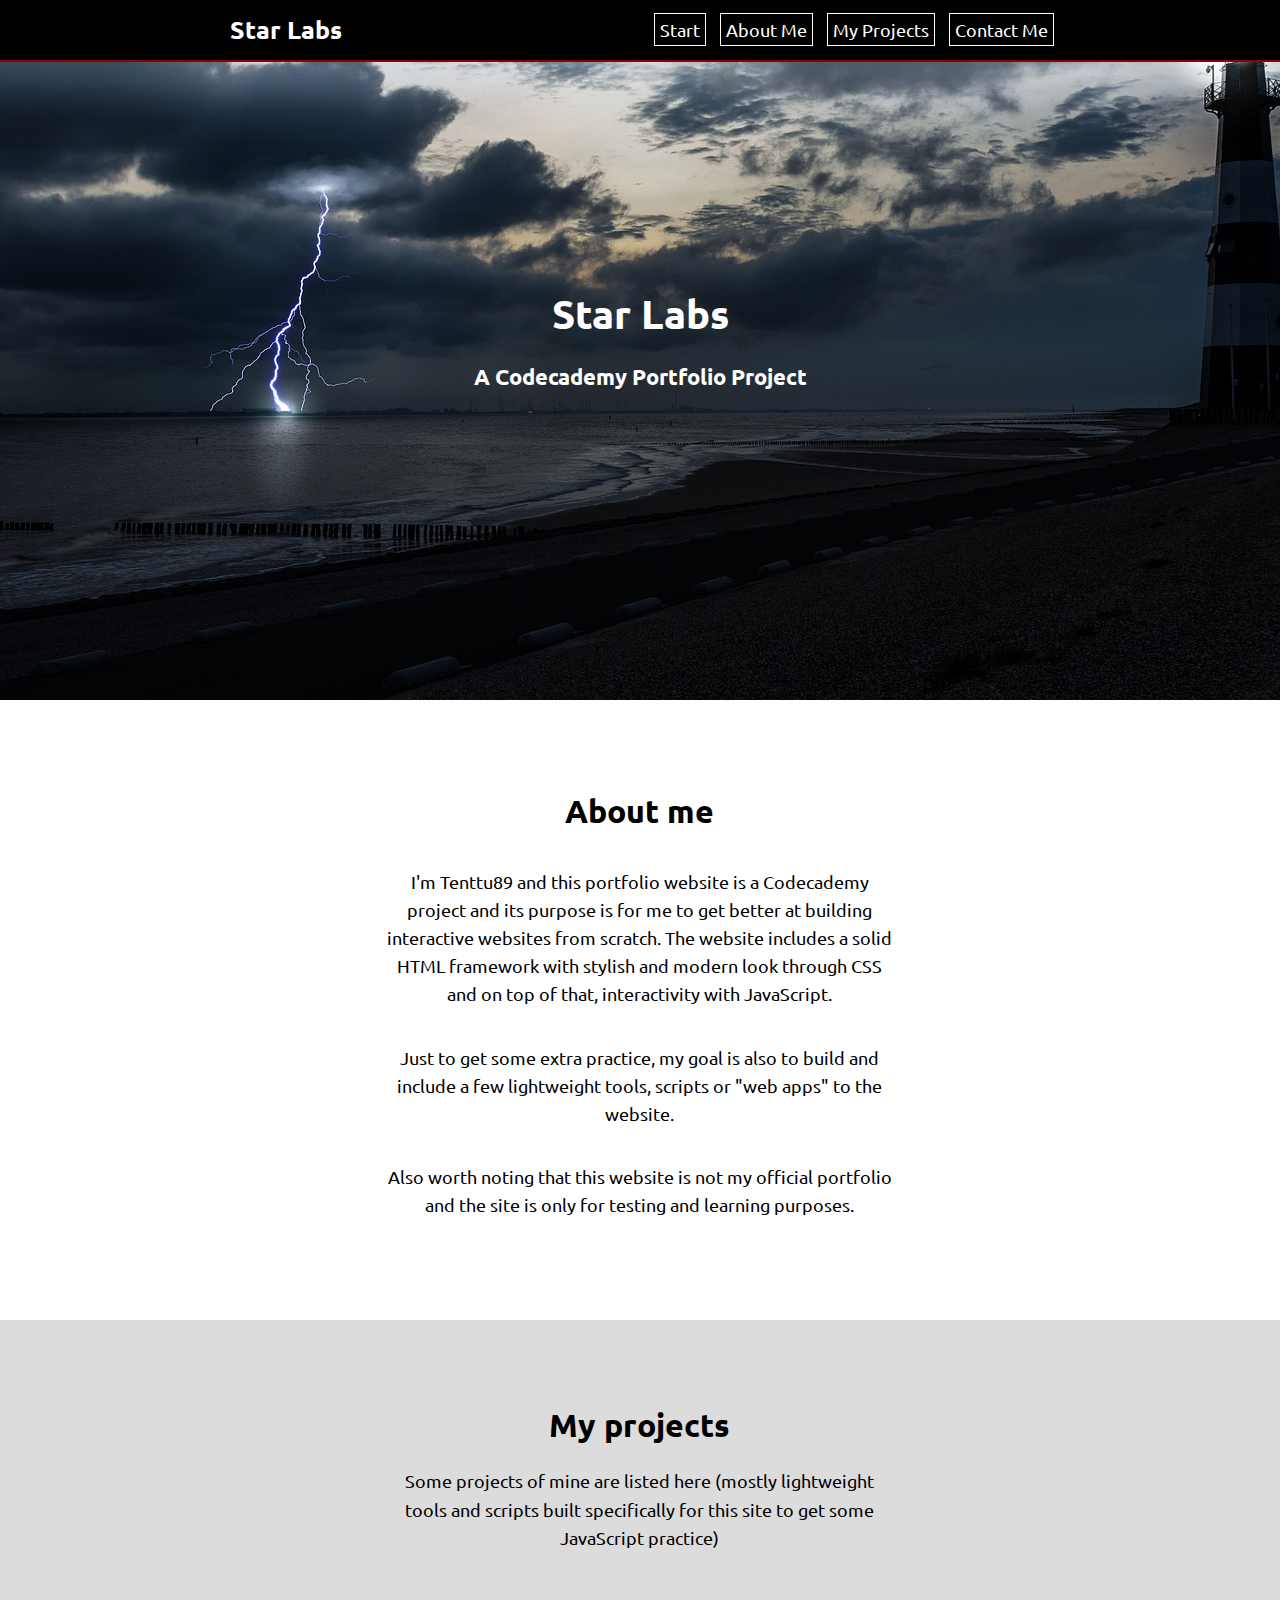
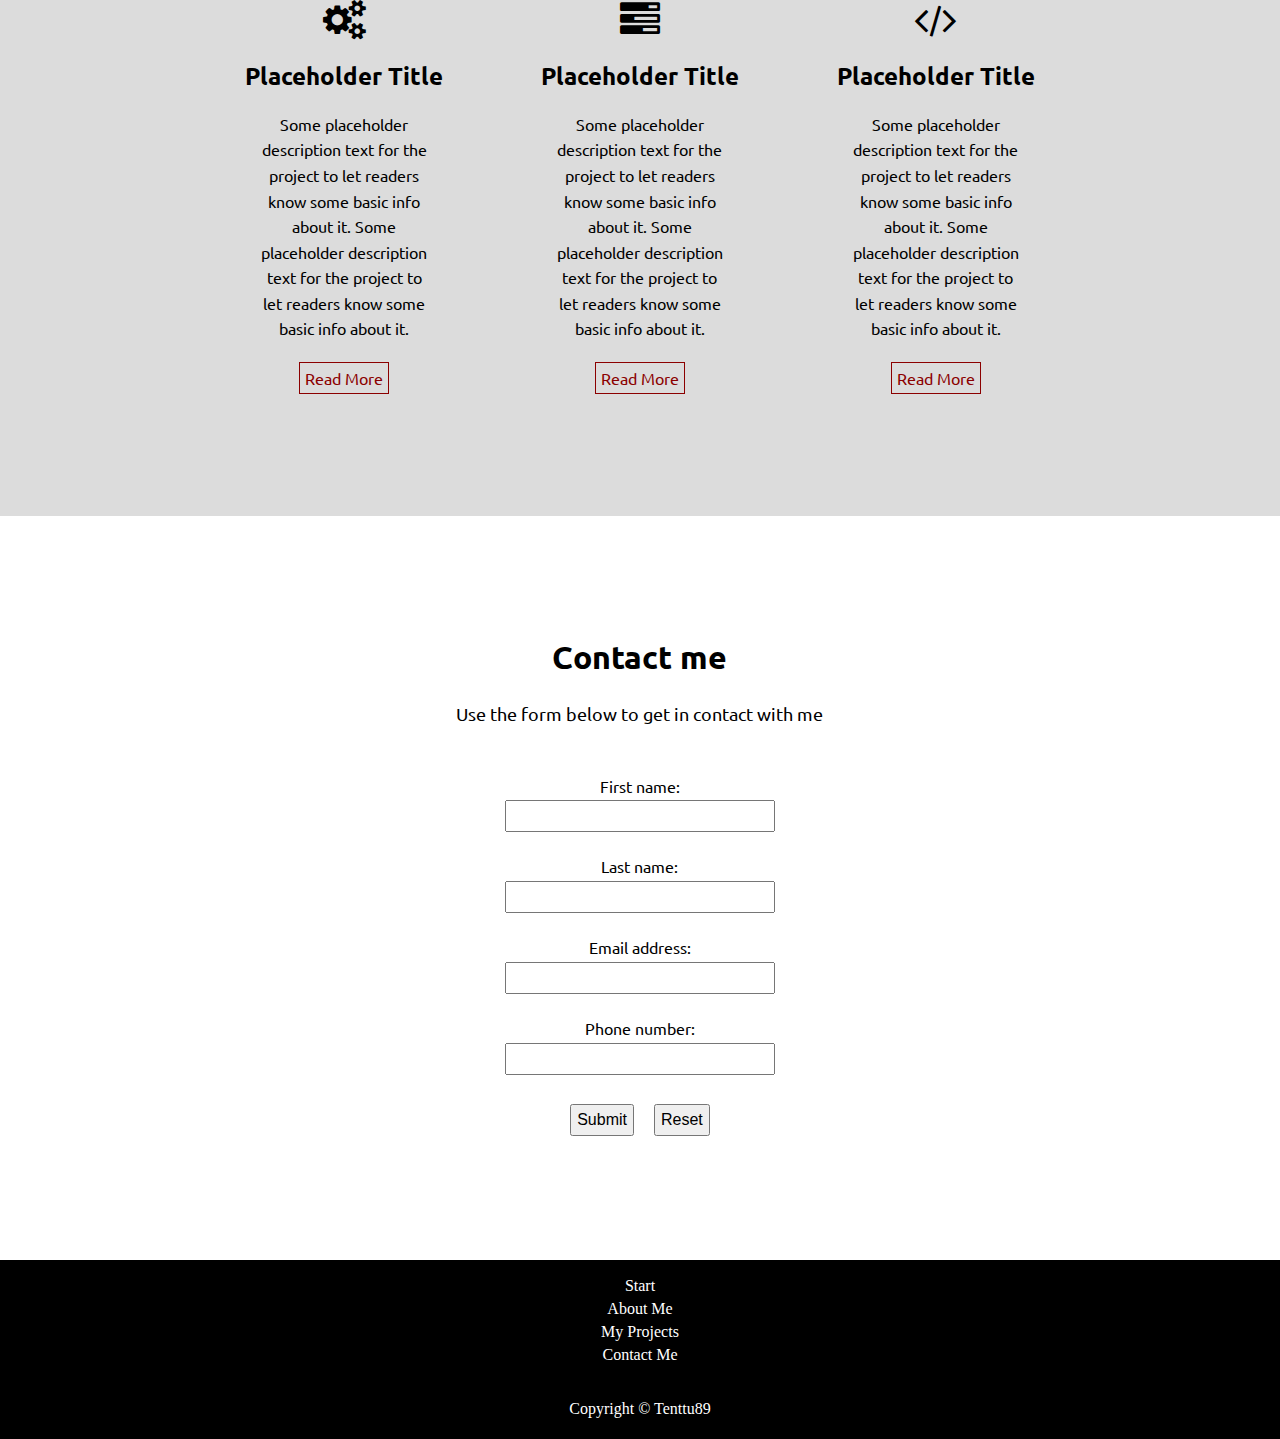
==== index.html @ 8a32fd46 "Update (scollTop testing)" ====
<!DOCTYPE html>
<html>

    <head>
        <!-- Meta starts -->
        <meta charset="UTF-8">
        <meta name="description" content="Star Labs - Codecademy Portfolio Project">
        <meta name="keywords" content="Star Labs, Portfolio, Project, Learning">
        <meta name="author" content="Tenttu89">
        <meta name="viewport" content="width=device-width, initial-scale=1.0">
        <!-- Meta ends -->

        <title>Star Labs</title>

        <!-- Linked styles, fonts and head scripts starts -->
        <link rel="stylesheet" href="./css/style.css">
        <link rel="stylesheet" href="./css/font-awesome.min.css">
        <link rel="preconnect" href="https://fonts.googleapis.com">
        <link rel="preconnect" href="https://fonts.gstatic.com" crossorigin>
        <link href="https://fonts.googleapis.com/css2?family=Ubuntu:wght@300;400;500;700&display=swap" rel="stylesheet">
        <link href="https://fonts.googleapis.com/css2?family=Roboto:wght@100;300;400;500;700;900&display=swap" rel="stylesheet">
        <!-- Linked styles, fonts and head scripts ends -->

    </head>

    <body>
        <div id="top" style="visibility: hidden;"></div>
        <div id="header">
            <div class="headerWrapper">
                <h4 class="logoText">Star Labs</h4>

                <!-- Navigation starts -->
                <div id="navOuter">
                    <ul id="navInner">
                        <li><a href="#top">Start</a></li>
                        <li><a href="#about">About Me</a></li>
                        <li><a href="#projects">My Projects</a></li>
                        <li><a href="#contact">Contact Me</a></li>
                    </ul>
                </div>
                <!-- Navigation ends -->
            </div>
        </div>

        <div id="banner">
            <h1>Star Labs</h1>
            <h3>A Codecademy Portfolio Project</h3>
        </div>

        <div id="main">
            <div class="contentWrapper">
                <!-- About me starts -->
                <div id="about" class="section">
                    <h1>About me</h1>
                    <p>I'm Tenttu89 and this portfolio website is a Codecademy project and its purpose is for me to get better at building interactive websites from scratch. The website includes a solid HTML framework with stylish and modern look through CSS and on top of that, interactivity with JavaScript.</p>
                    <p>Just to get some extra practice, my goal is also to build and include a few lightweight tools, scripts or "web apps" to the website.</p>
                    <p>Also worth noting that this website is not my official portfolio and the site is only for testing and learning purposes.</p>
                </div>
                <!-- About me ends -->

                <!-- My projects starts -->
                <div id="projectBg">
                    <div id="projects" class="section">
                        <h1>My projects</h1>
                        <p class="sectionIntro">Some projects of mine are listed here (mostly lightweight tools and scripts built specifically for this site to get some JavaScript practice)</p>
                        <div class="projectContainer">
                            <div class="projectItem first">
                                <i class="fa fa-cogs"></i>
                                <h2>Placeholder Title</h2>
                                <p>Some placeholder description text for the project to let readers know some basic info about it. Some placeholder description text for the project to let readers know some basic info about it.</p>
                                <a href="#" class="projectButton">Read More</a>
                            </div>
                            <div class="projectItem second">
                                <i class="fa fa-tasks"></i>
                                <h2>Placeholder Title</h2>
                                <p>Some placeholder description text for the project to let readers know some basic info about it. Some placeholder description text for the project to let readers know some basic info about it.</p>
                                <a href="#" class="projectButton">Read More</a>
                            </div>
                            <div class="projectItem third">
                                <i class="fa fa-code"></i>
                                <h2>Placeholder Title</h2>
                                <p>Some placeholder description text for the project to let readers know some basic info about it. Some placeholder description text for the project to let readers know some basic info about it.</p>
                                <a href="#" class="projectButton">Read More</a>
                            </div>
                        </div>
                    </div>
                </div>
                <!-- My projects ends -->

                <!-- Contact me starts -->
                <div id="contact" class="section">
                    <h1>Contact me</h1>
                    <p class="sectionIntro">Use the form below to get in contact with me</p>
                    <form id="contactForm">
                        <label for="firstName">First name:</label><br/>
                        <input type="text" id="firstName" name="firstName" required /><br/>
                        <label for="lastName">Last name:</label><br/>
                        <input type="text" id="lastName" name="lastName" required /><br/>
                        <label for="email">Email address:</label><br/>
                        <input type="email" id="email" name="email" required /><br/>
                        <label for="phone">Phone number:</label><br/>
                        <input type="number" id="phone" name="phone" required /><br/>
                        <input type="button" id="submitButton" name="submitButton" value="Submit" />
                        <input type="button" id="resetButton" name="resetButton" value="Reset" />
                    </form>
                </div>
                <!-- Contact me ends -->
            </div>
        </div>

        <div id="footer">
            <ul>
                <li><a href="#top">Start</a></li>
                <li><a href="#about">About Me</a></li>
                <li><a href="#projects">My Projects</a></li>
                <li><a href="#contact">Contact Me</a></li>
            </ul>
            <p class="copyright">Copyright &copy; Tenttu89</p>
        </div>

        <!-- Scroll to top starts -->
        <div id="scrollTop-wrapper" class="d-none d-sm-block">
            <p id="scrollTop"> <a href="#top"><span></span></a> </p>
        </div>
        <!-- Scroll to top ends --> 

        <!-- Footer scripts starts -->
        <script type="text/javascript" src="./js/main.js"></script>
        <!-- Footer scripts ends -->
    </body>

</html>
---- css/style.css ----
/* Global styles */

html {
    scroll-behavior: smooth;
}

#about, #projects, #contact {
    padding-top: 70px;
    margin-top: 0px;
}

body {
    width: 100%;
    height: 100%;
    padding: 0;
    margin: 0;
}

p {
    line-height: 1.6em;
}

/* Header styles */

.headerWrapper {
    width: 66%;
    margin: 0 auto;
}

#header {
    background-color:#000;
    height: 60px;
    color:#fff;
    position: fixed;
    width: 100%;
    border-bottom: 2px solid #8B0000;
}

#header .logoText {
    margin: 0;
    font-size: 25px;
    font-family: 'Ubuntu';
    padding-left: 0.5em;
    padding-top: 0.5em;
    width: 4.5em;
    float: left;
}

#navInner {
    list-style-type: none;
    float: right;
    padding-right: 0.5em;
    font-size: 1.1em;
    font-family: 'Ubuntu'; 
    margin-top: 1.1em;
}

#navInner li {
    display: inline;
    font-family: 'Ubuntu';
    border: 1px solid #FFF;
    padding: 5px;
    margin-left: 10px;
    transition: background-color 500ms ease-out;
}

#navInner li:hover {
    cursor: pointer;
    background:#8B0000;
}

#navInner a {
    color: #FFF;
    text-decoration: none;
}

/* Main styles */

#banner {
    height: 700px;
    background: url('../img/bannerBg.jpg') center;
    text-align: center;
    display: flex;
    flex-direction: column;
    justify-content: center;
    align-items: center;
}

#banner h1 {
    margin: 0;
    color: #FFF;
    font-size: 2.5em;
    font-family: 'Ubuntu';
}

#banner h3 {
    color: #FFF;
    font-size: 1.4em;
    font-family: 'Ubuntu';
}

#main {
    width: 100%;
    margin: 0 auto;
    text-align: center;
    font-family: 'Ubuntu';
}

.contentWrapper {
    width: 100%;
    margin: 0 auto;
}

.section {
    width: 66%;
    margin-top: 100px;
    margin-bottom: 100px;
    margin-left: auto;
    margin-right: auto;
}

.sectionIntro {
    font-size: 1.1em;
    width: 60%;
    margin: 0 auto;
}

#about p {
    width: 60%;
    margin: 2em auto;
    font-size: 1.1em;
}

#projectBg {
    background-color: #dcdcdc;
}

#projects {
    padding-top: 4em;
    padding-bottom: 8em;
}

#projects .fa {
    font-size: 2.5em;
}

.projectContainer {
    display: flex;
    flex-flow: row wrap;
    justify-content: space-between;
    margin-top: 3em;
}

@media screen and (max-width: 1000px) {
    .projectContainer { 
      flex-direction: column;
    }
    .second {
      order: 2;
    }
    .third {
      order: 3;
    }
    .projectItem {
        width: 100% !important;
    }
    .projectItem:not(:last-child) {
        margin-bottom: 4em;
    }
}

.projectItem {
    width: 30%;
}

.projectItem p {
    margin: 0 auto !important;
    width: 66% !important;
    padding-bottom: 1.6em;
}

.projectButton {
    text-decoration: none;
    color: #8B0000;
    border: 1px solid #8B0000;
    padding: 5px;
    transition: background-color 500ms ease-out, color 400ms ease-out;
}

.projectButton:hover {
    cursor: pointer;
    background: #8B0000;
    color: #FFF;
}

#contact {
    margin-top: -70px;
}

#contactForm {
    margin-top: 3em;
}

#contactForm input {
    margin-bottom: 1.5em;
    margin-top: 0.3em;
    padding: 5px;
    font-size: 16px;
}

#firstName, #lastName, #phone, #email {
    width: 16em;
    text-align: center;
}

input#submitButton {
    margin-right: 1em;
}

/* Footer styles */

#footer {
    background-color:#000;
    color:#fff;
    padding-top: 0.1em;
    padding-bottom: 0.1em;
    position: relative;
    bottom: 0;
}

#footer ul {
    list-style-type: none;
    text-align: center;
    padding-left: 0;
}

#footer li {
    margin-bottom: 5px;
}

#footer a {
    color: #FFF;
    text-decoration: none;
}

#scrollTopWrapper {
    position: fixed;
    right: 25px;
    bottom: 25px;
    z-index: 50;
    overflow: hidden;
}

#scrollTop {
    display: none;
}

#scrollTop a {
    border: 2px solid #8B0000;
    display: block;
    background-color: transparent;
    text-align: center;
    text-decoration: none;
    transition: all 1s ease 0s;
    width: 45px;
    margin: 0 auto;
}

#scrollTop span {
    display: block;
    transition: all 1s ease 0s;
    z-index: 1;
    margin-bottom: 0;
    width: 41px;
    height: 41px;
    background: none;
    position: relative;
    overflow: hidden;
}

#scrollTop span:before {
    top: 0;
}

#scrollTop span:before, #scrollTop span:after {
    content: "\f062";
    font-size: 19px;
    font-family: FontAwesome;
    line-height: 41px;
    position: absolute;
    left: 0;
    width: 41px;
    text-align: center;
    transition: all 0.5s ease 0s;
}

#scrollTop span:after {
    top: 50px;
    color: #FFF;
}

.copyright {
    text-align: center;
    margin-top: 2em;
}
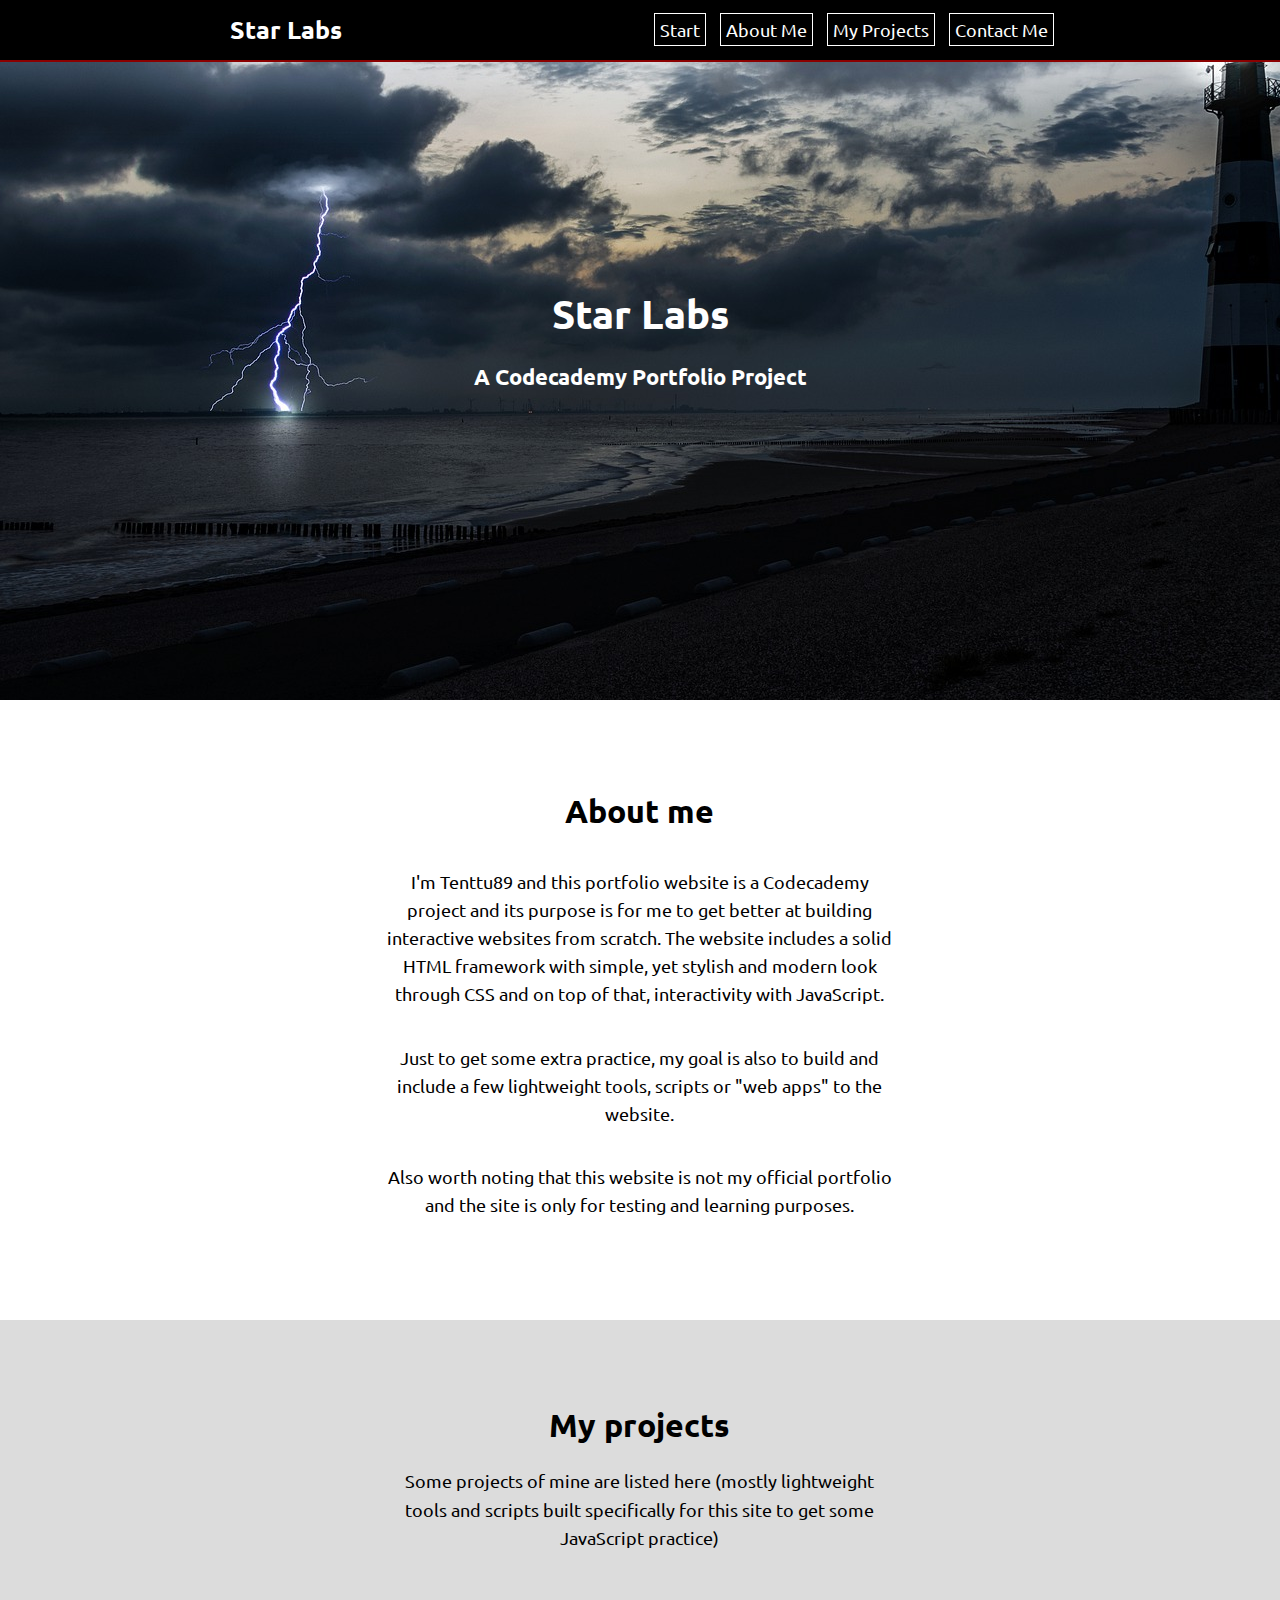
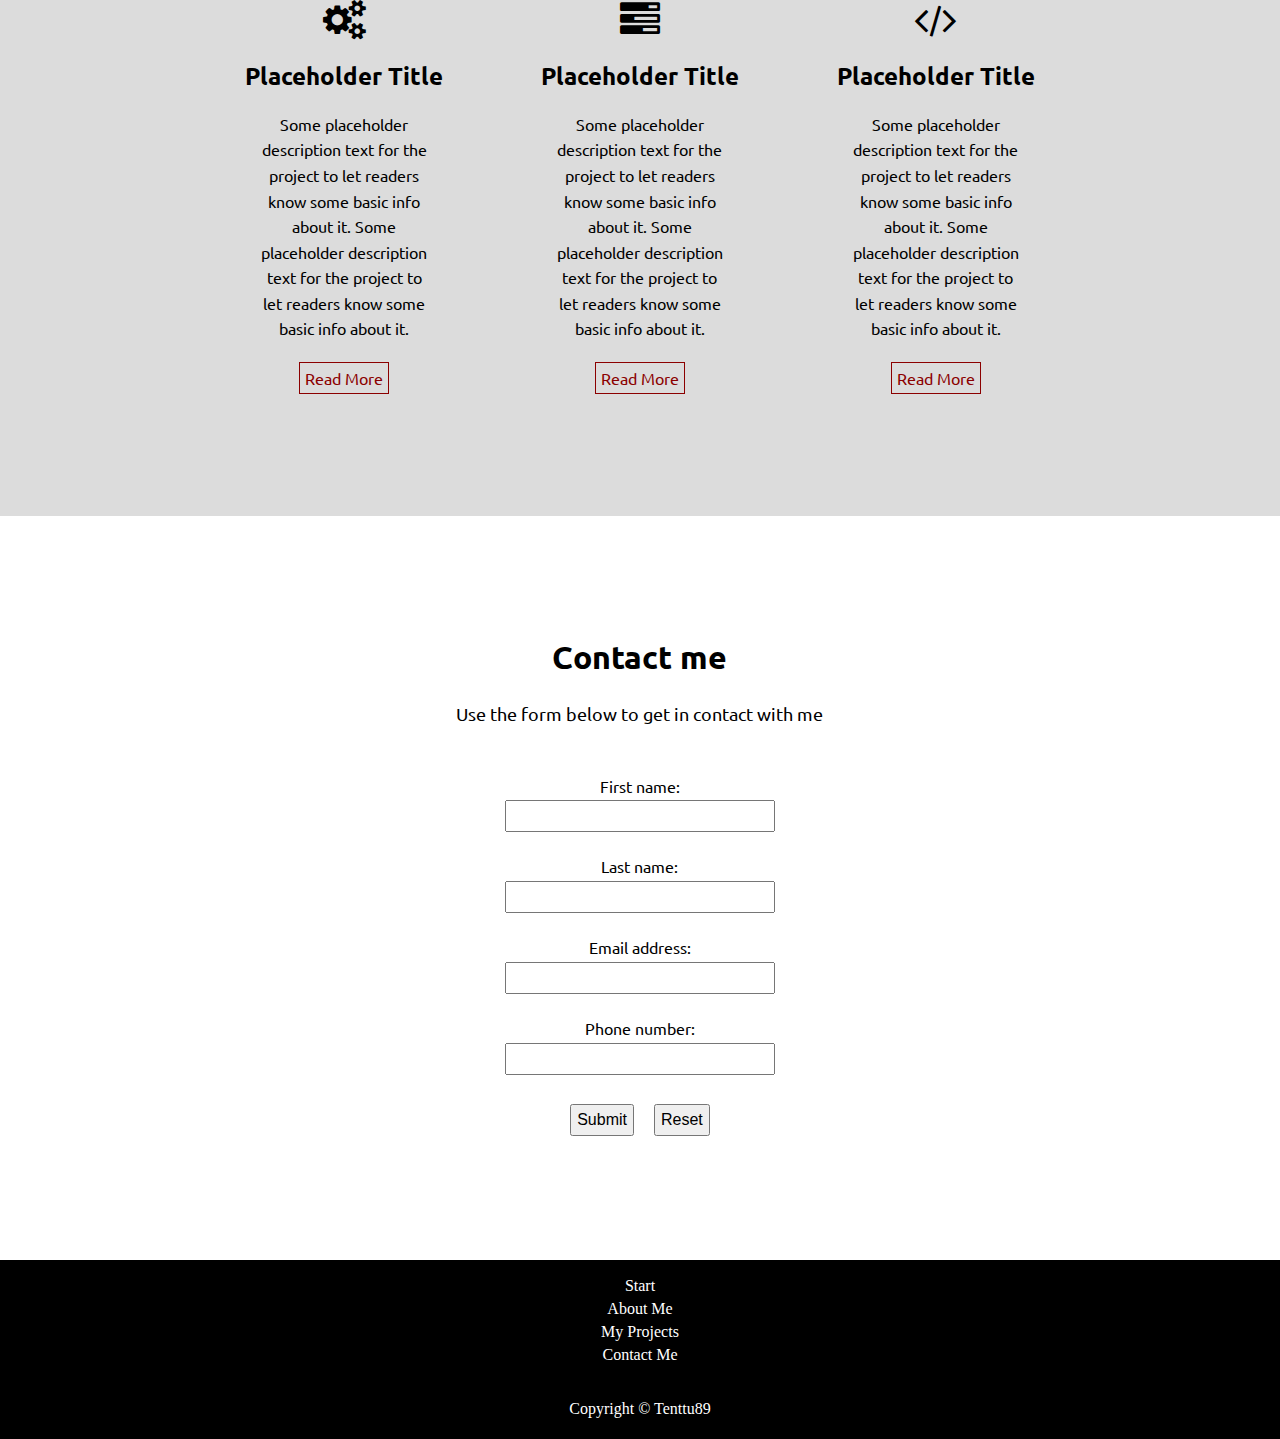
==== commit b5e417e9: "Update" ====
--- a/index.html
+++ b/index.html
@@ -52,7 +52,7 @@
                 <!-- About me starts -->
                 <div id="about" class="section">
                     <h1>About me</h1>
-                    <p>I'm Tenttu89 and this portfolio website is a Codecademy project and its purpose is for me to get better at building interactive websites from scratch. The website includes a solid HTML framework with stylish and modern look through CSS and on top of that, interactivity with JavaScript.</p>
+                    <p>I'm Tenttu89 and this portfolio website is a Codecademy project and its purpose is for me to get better at building interactive websites from scratch. The website includes a solid HTML framework with simple, yet stylish and modern look through CSS and on top of that, interactivity with JavaScript.</p>
                     <p>Just to get some extra practice, my goal is also to build and include a few lightweight tools, scripts or "web apps" to the website.</p>
                     <p>Also worth noting that this website is not my official portfolio and the site is only for testing and learning purposes.</p>
                 </div>
@@ -119,7 +119,7 @@
         </div>
 
         <!-- Scroll to top starts -->
-        <div id="scrollTop-wrapper" class="d-none d-sm-block">
+        <div id="scrollTopWrapper" class="d-none d-sm-block">
             <p id="scrollTop"> <a href="#top"><span></span></a> </p>
         </div>
         <!-- Scroll to top ends --> 
--- a/css/style.css
+++ b/css/style.css
@@ -246,7 +246,7 @@
 #scrollTopWrapper {
     position: fixed;
     right: 25px;
-    bottom: 25px;
+    bottom: 5px;
     z-index: 50;
     overflow: hidden;
 }
@@ -264,6 +264,14 @@
     transition: all 1s ease 0s;
     width: 45px;
     margin: 0 auto;
+}
+
+#scrollTop a:hover {
+    background:#8B0000;
+}
+
+#scrollTop span:hover:before {
+    color: #FFF;
 }
 
 #scrollTop span {
@@ -289,9 +297,10 @@
     line-height: 41px;
     position: absolute;
     left: 0;
-    width: 41px;
+    width: 45px;
     text-align: center;
     transition: all 0.5s ease 0s;
+    color:#8B0000;
 }
 
 #scrollTop span:after {
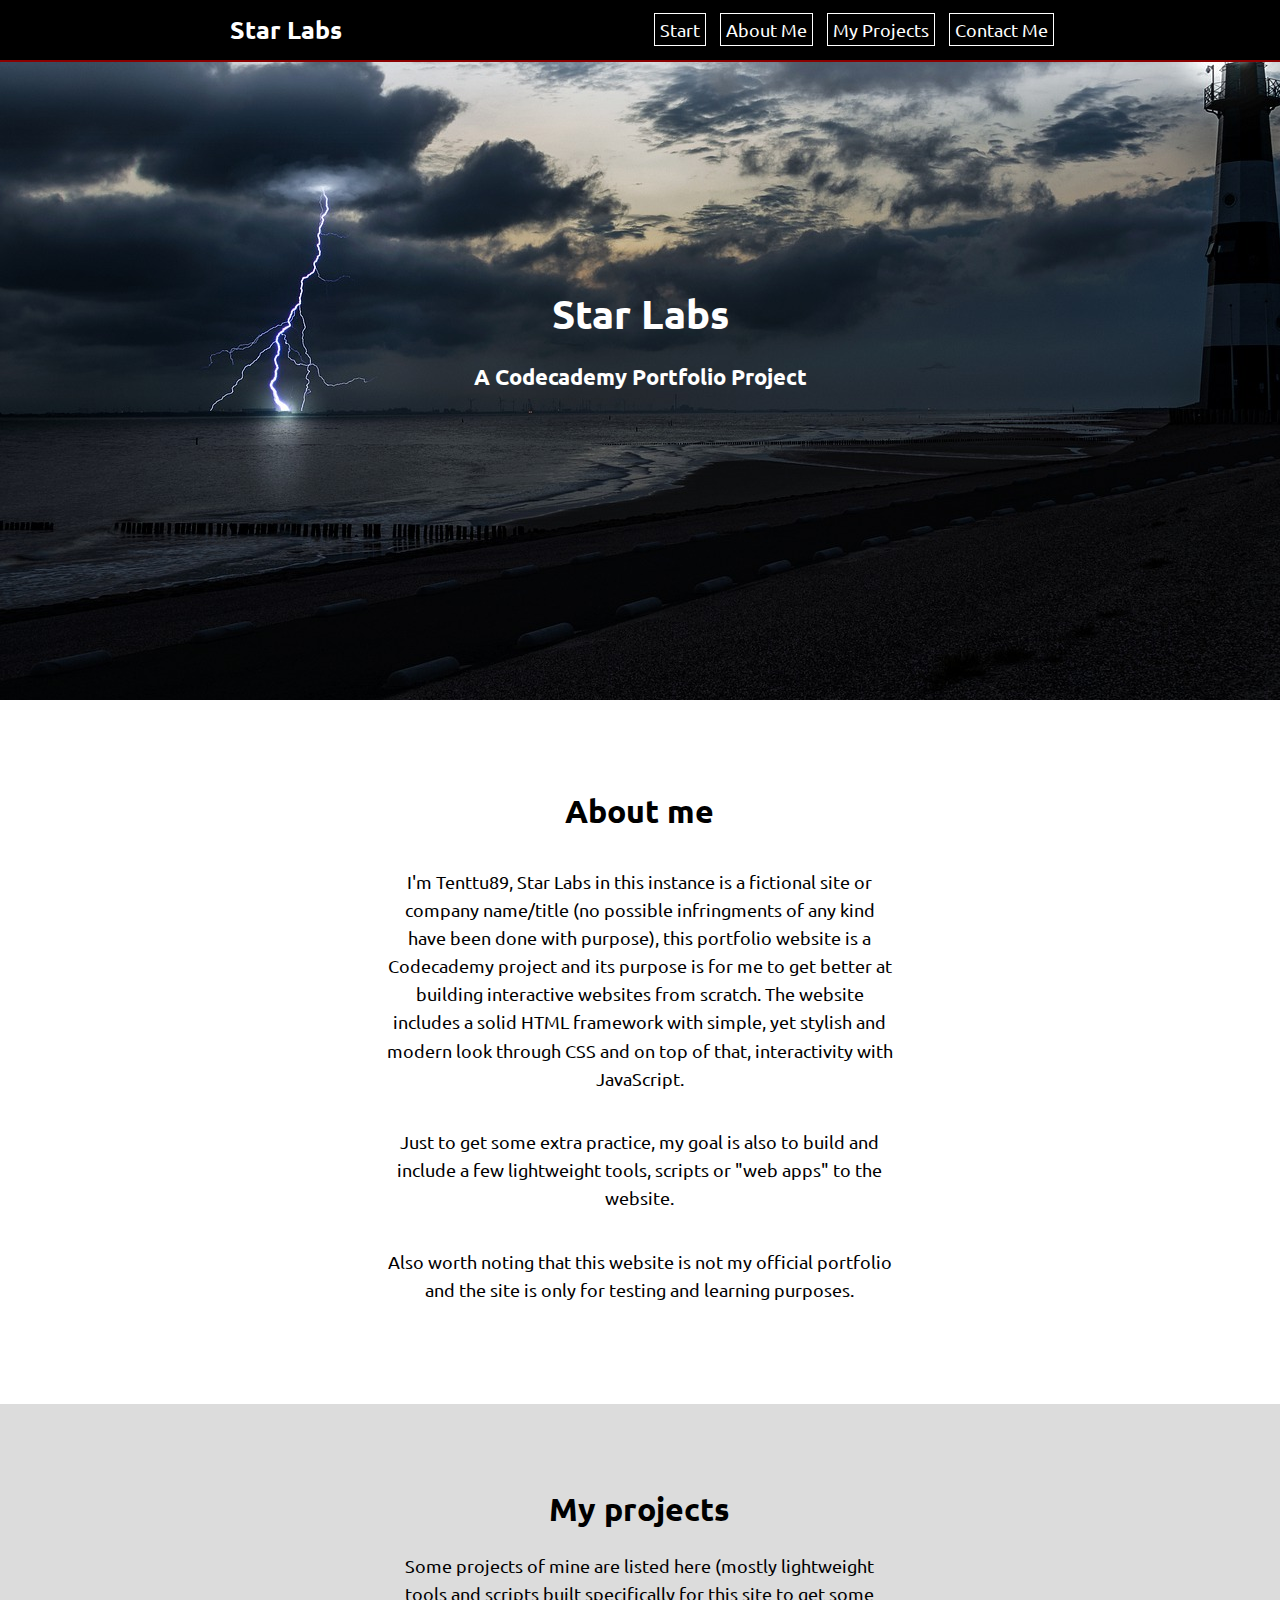
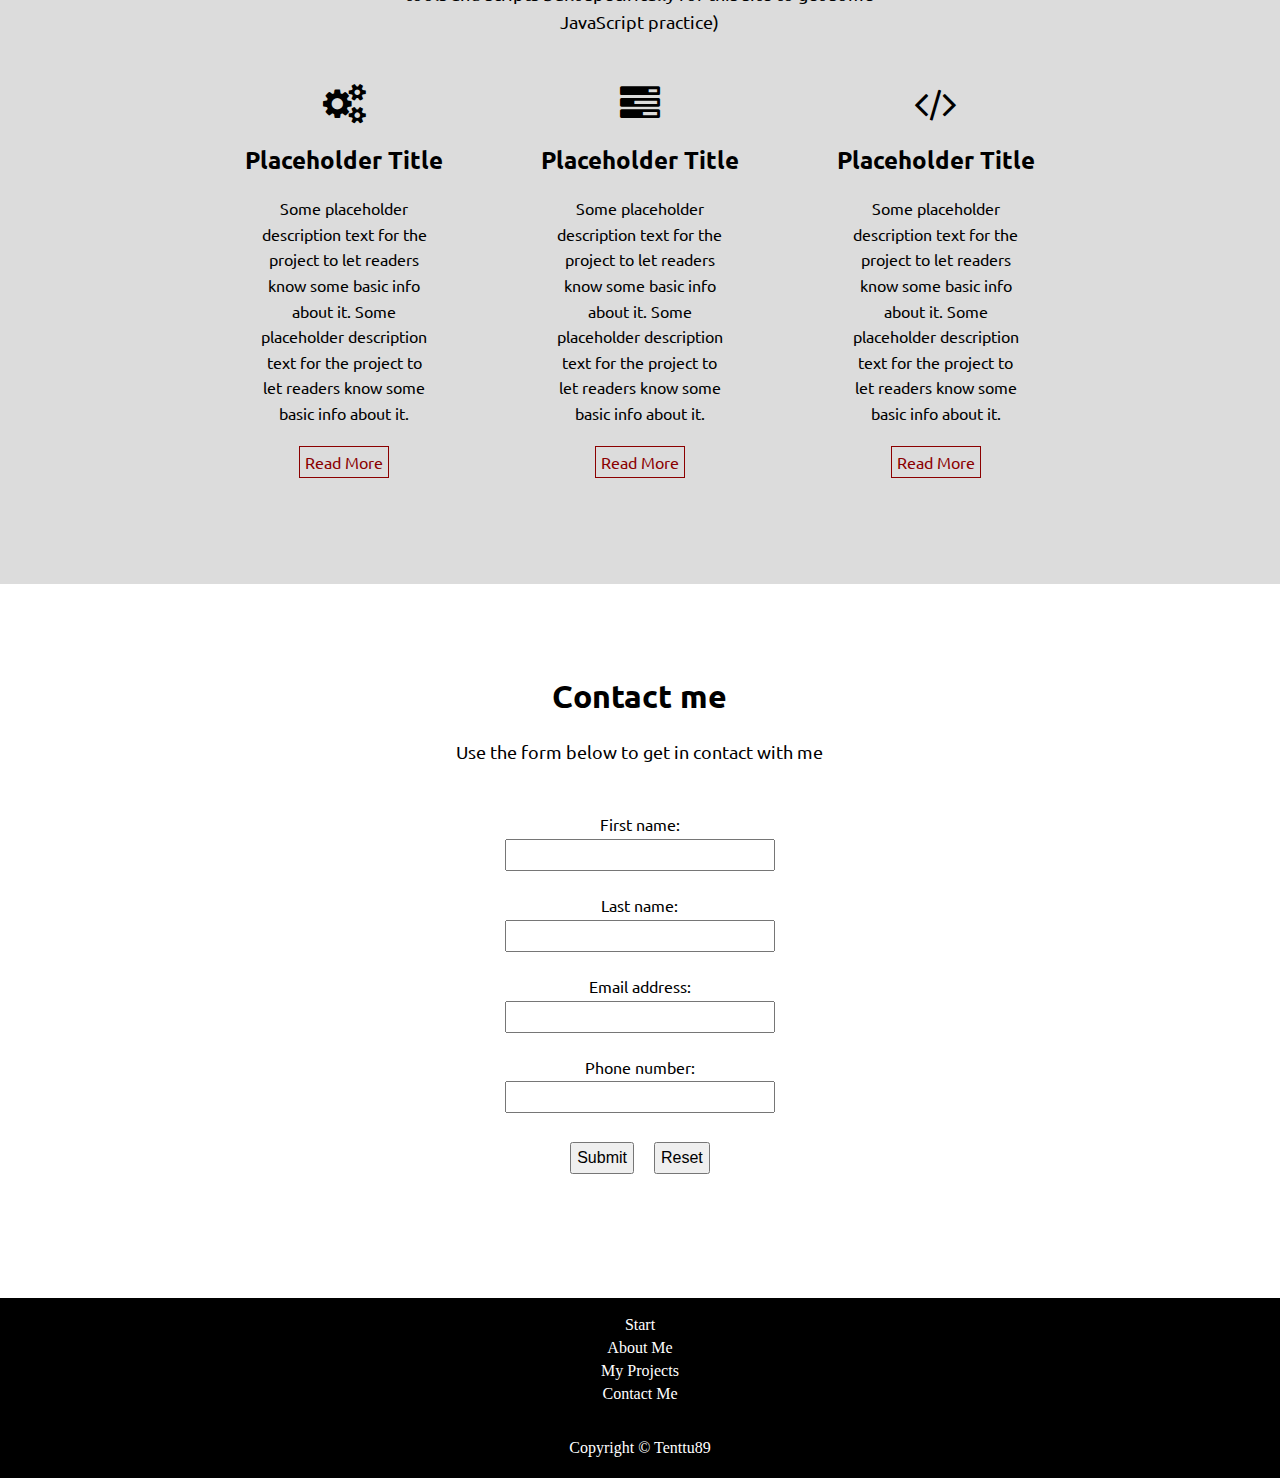
==== commit 89e26c3f: "Update" ====
--- a/index.html
+++ b/index.html
@@ -52,7 +52,7 @@
                 <!-- About me starts -->
                 <div id="about" class="section">
                     <h1>About me</h1>
-                    <p>I'm Tenttu89 and this portfolio website is a Codecademy project and its purpose is for me to get better at building interactive websites from scratch. The website includes a solid HTML framework with simple, yet stylish and modern look through CSS and on top of that, interactivity with JavaScript.</p>
+                    <p>I'm Tenttu89, Star Labs in this instance is a fictional site or company name/title (no possible infringments of any kind have been done with purpose), this portfolio website is a Codecademy project and its purpose is for me to get better at building interactive websites from scratch. The website includes a solid HTML framework with simple, yet stylish and modern look through CSS and on top of that, interactivity with JavaScript.</p>
                     <p>Just to get some extra practice, my goal is also to build and include a few lightweight tools, scripts or "web apps" to the website.</p>
                     <p>Also worth noting that this website is not my official portfolio and the site is only for testing and learning purposes.</p>
                 </div>
--- a/css/style.css
+++ b/css/style.css
@@ -137,7 +137,8 @@
 
 #projects {
     padding-top: 4em;
-    padding-bottom: 8em;
+    padding-bottom: 7em;
+    margin-bottom: 70px;
 }
 
 #projects .fa {
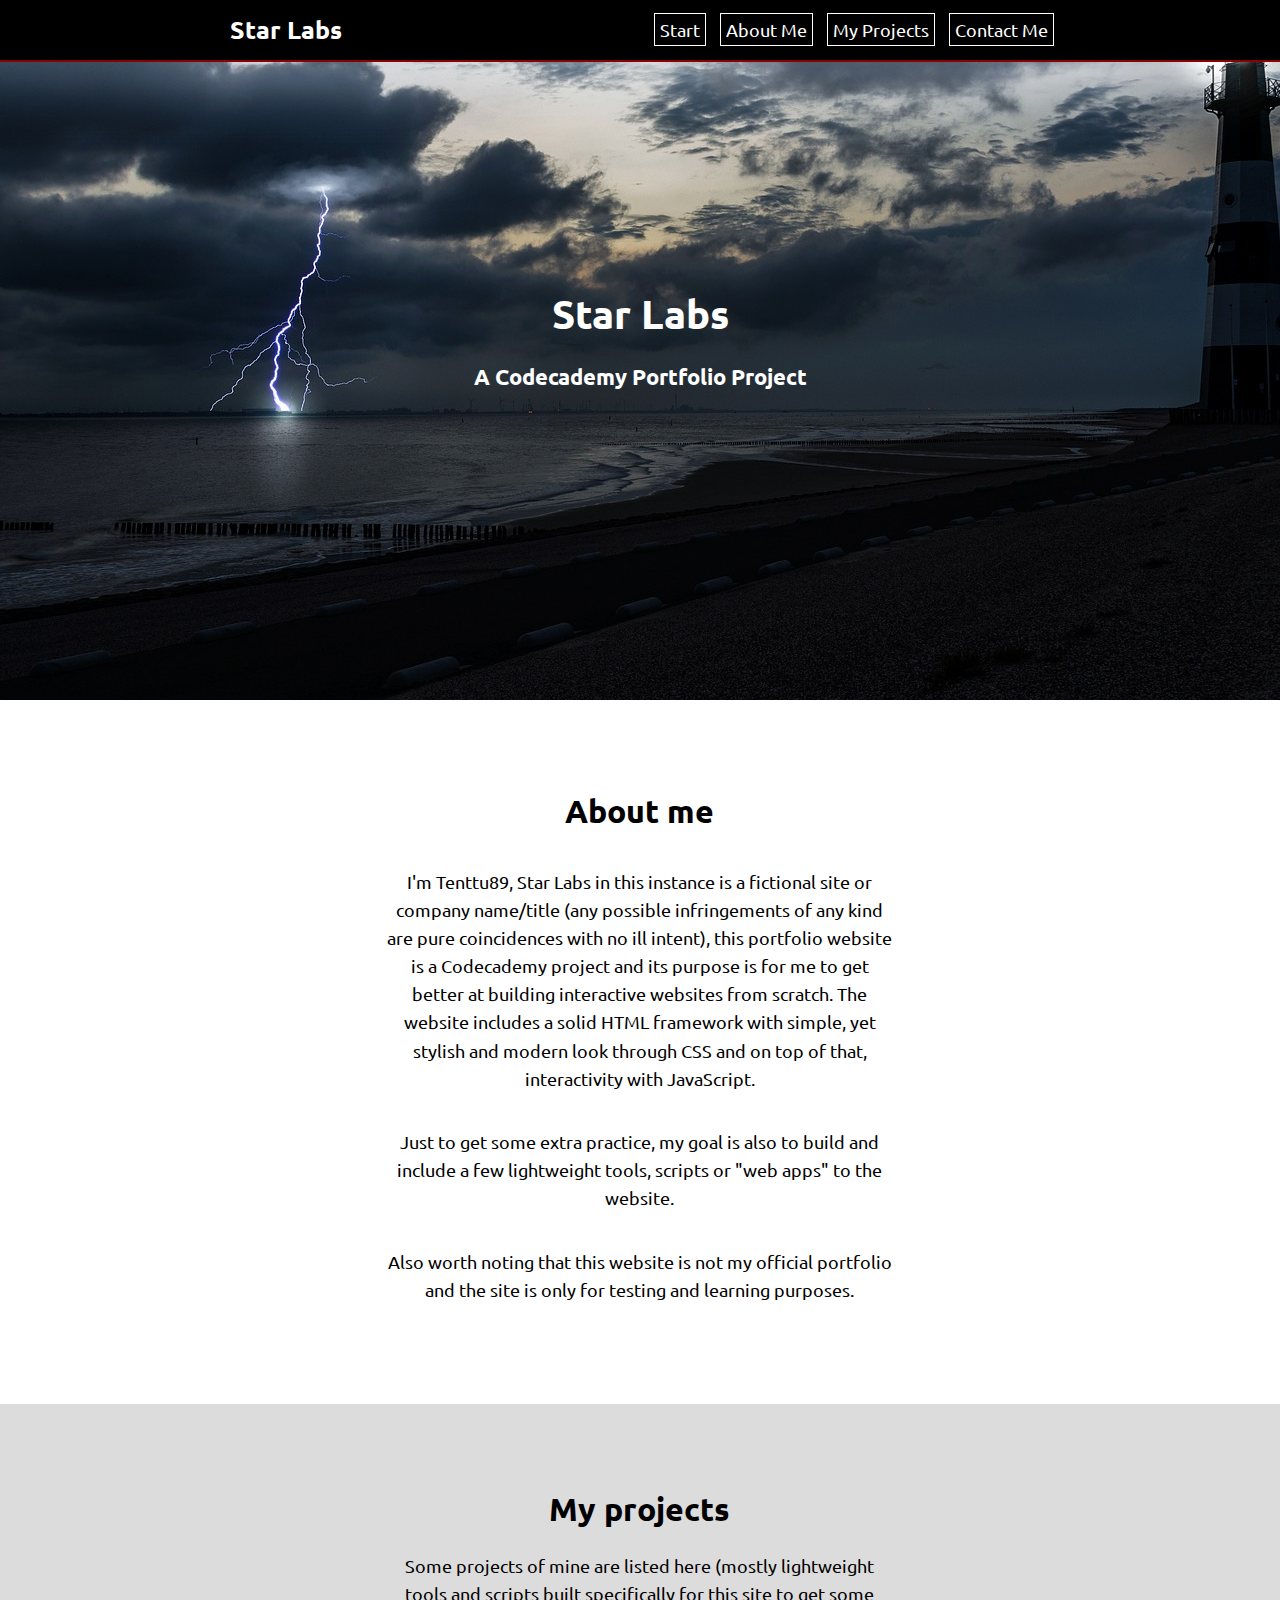
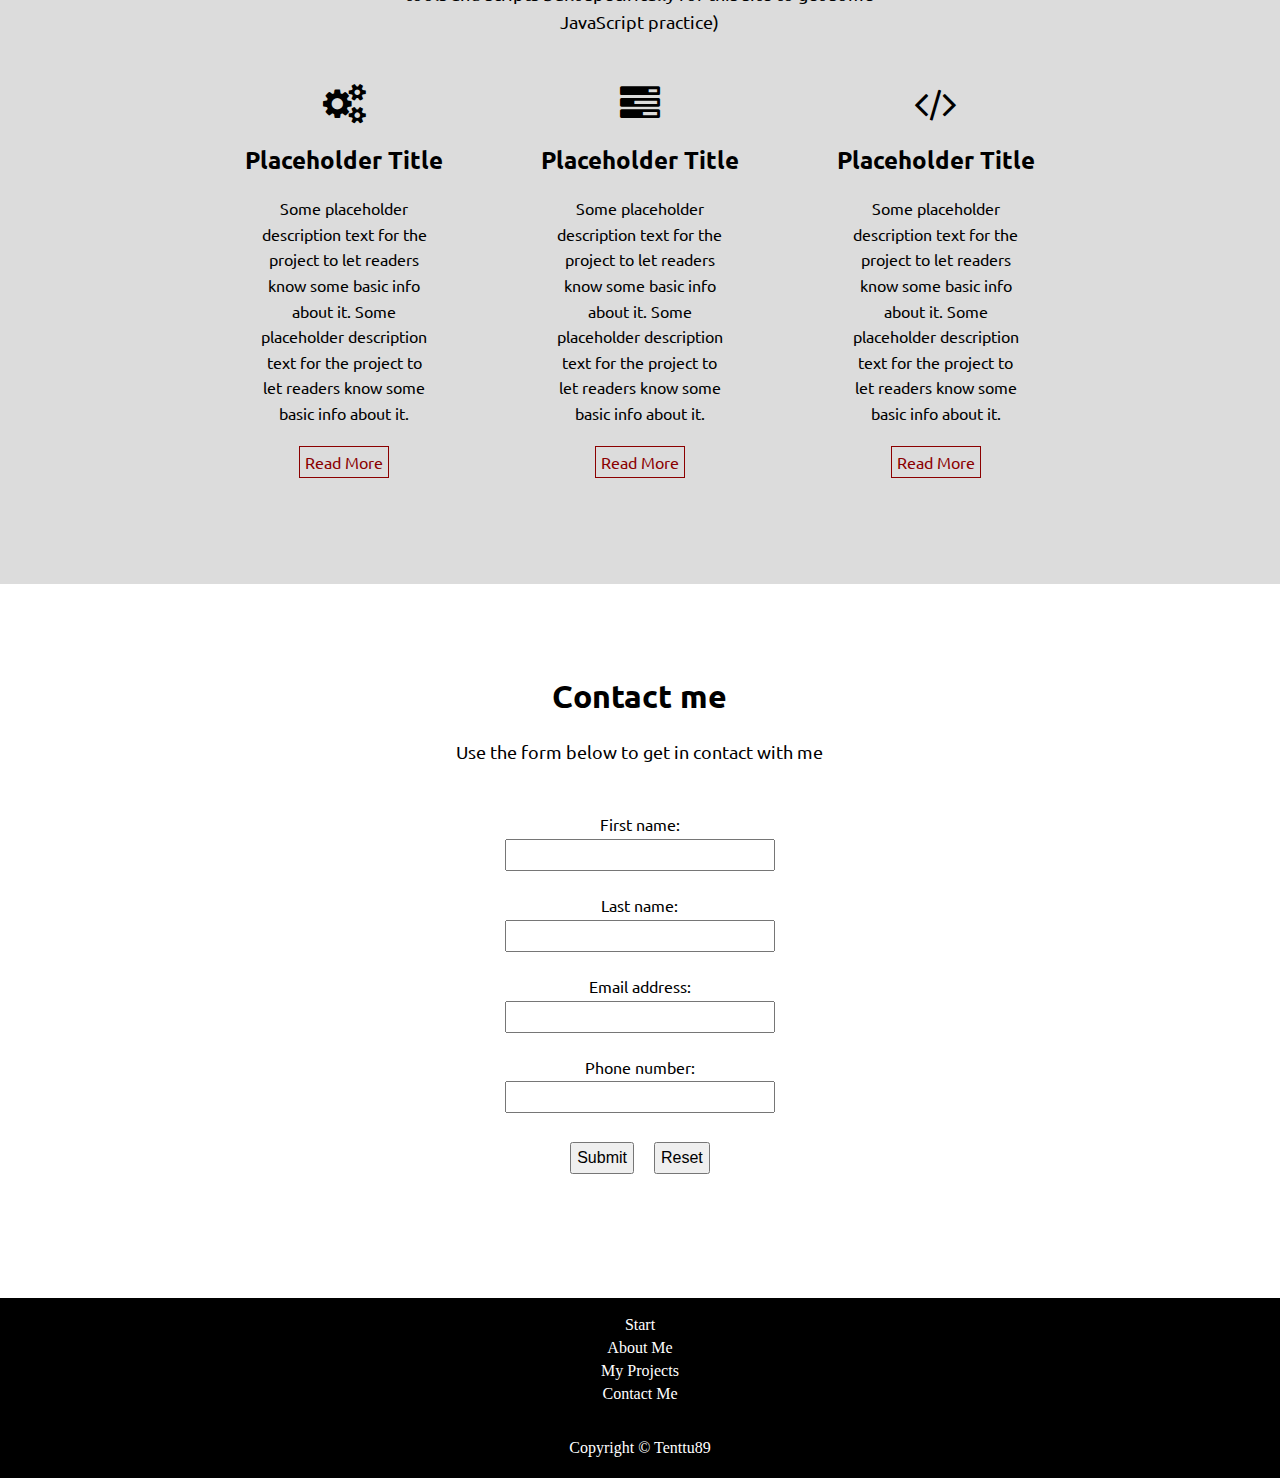
==== commit 603448b2: "Update" ====
--- a/index.html
+++ b/index.html
@@ -52,7 +52,7 @@
                 <!-- About me starts -->
                 <div id="about" class="section">
                     <h1>About me</h1>
-                    <p>I'm Tenttu89, Star Labs in this instance is a fictional site or company name/title (no possible infringments of any kind have been done with purpose), this portfolio website is a Codecademy project and its purpose is for me to get better at building interactive websites from scratch. The website includes a solid HTML framework with simple, yet stylish and modern look through CSS and on top of that, interactivity with JavaScript.</p>
+                    <p>I'm Tenttu89, Star Labs in this instance is a fictional site or company name/title (any possible infringements of any kind are pure coincidences with no ill intent), this portfolio website is a Codecademy project and its purpose is for me to get better at building interactive websites from scratch. The website includes a solid HTML framework with simple, yet stylish and modern look through CSS and on top of that, interactivity with JavaScript.</p>
                     <p>Just to get some extra practice, my goal is also to build and include a few lightweight tools, scripts or "web apps" to the website.</p>
                     <p>Also worth noting that this website is not my official portfolio and the site is only for testing and learning purposes.</p>
                 </div>
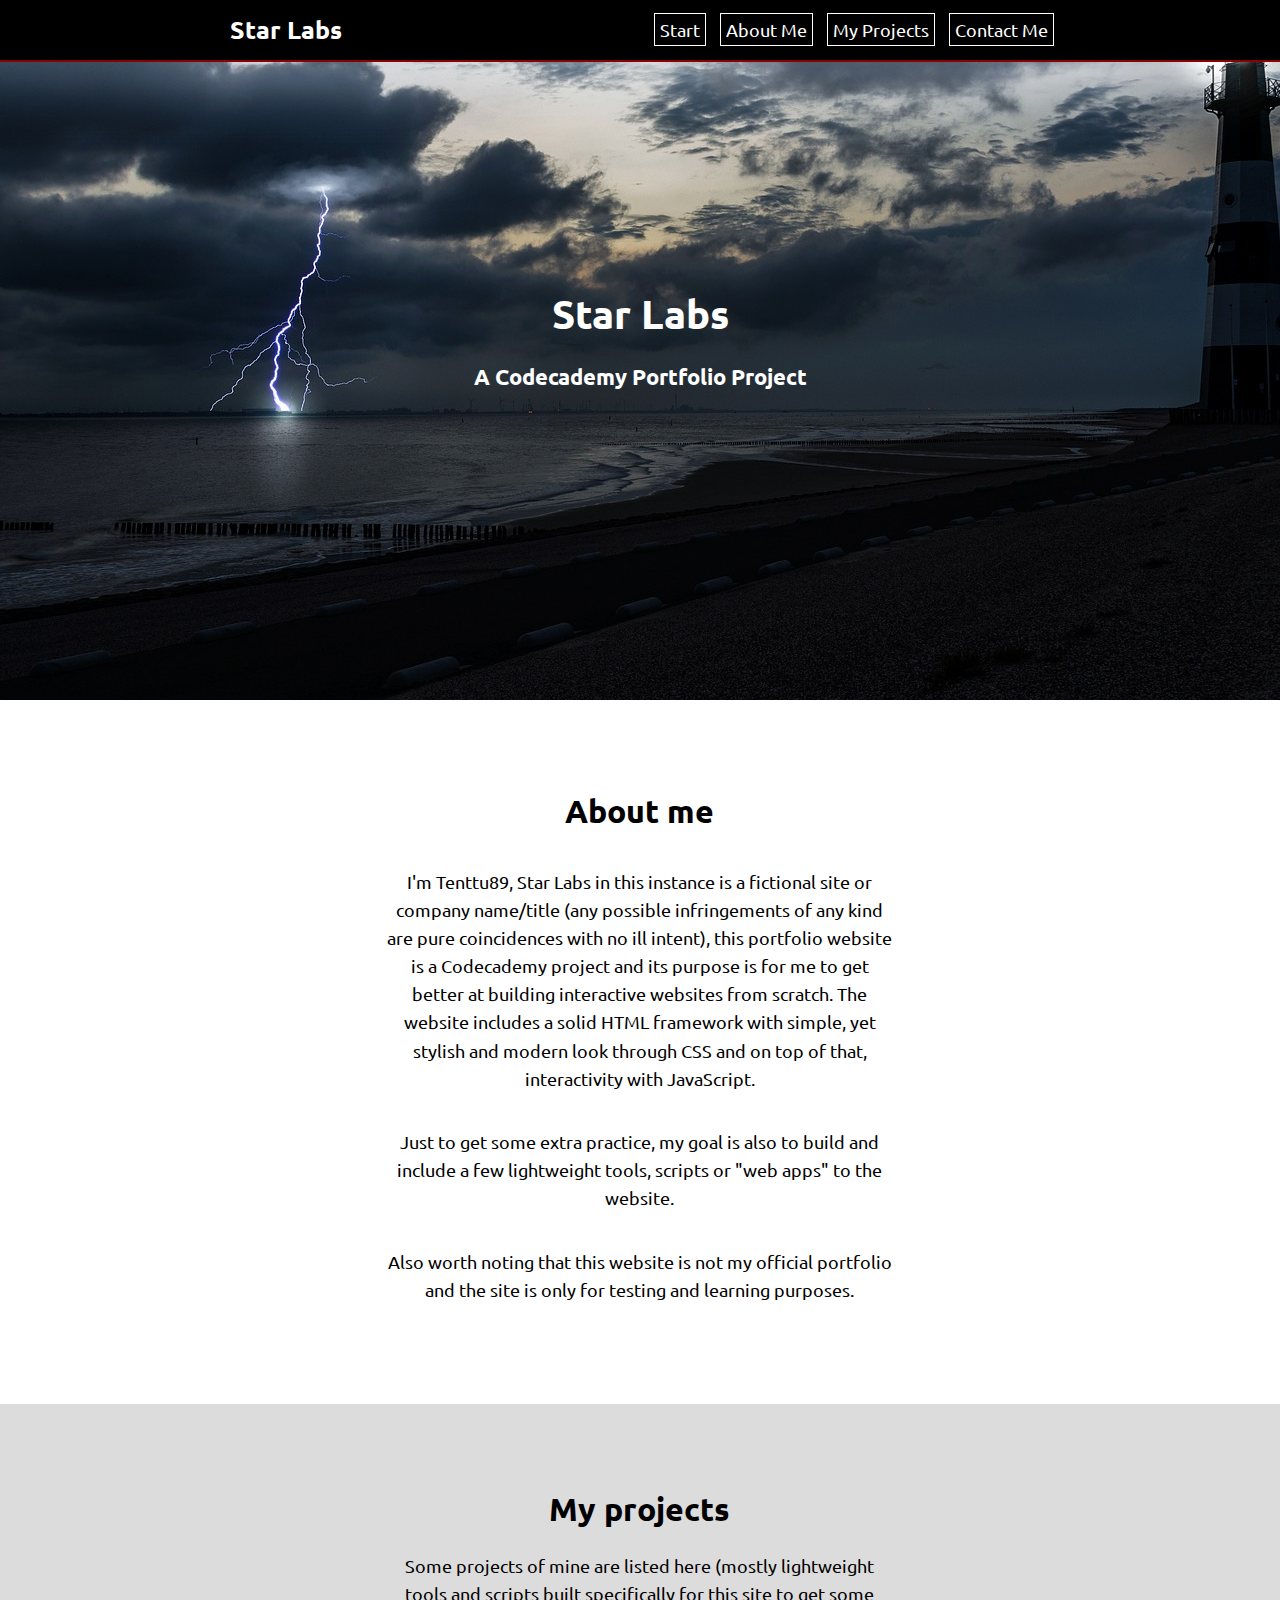
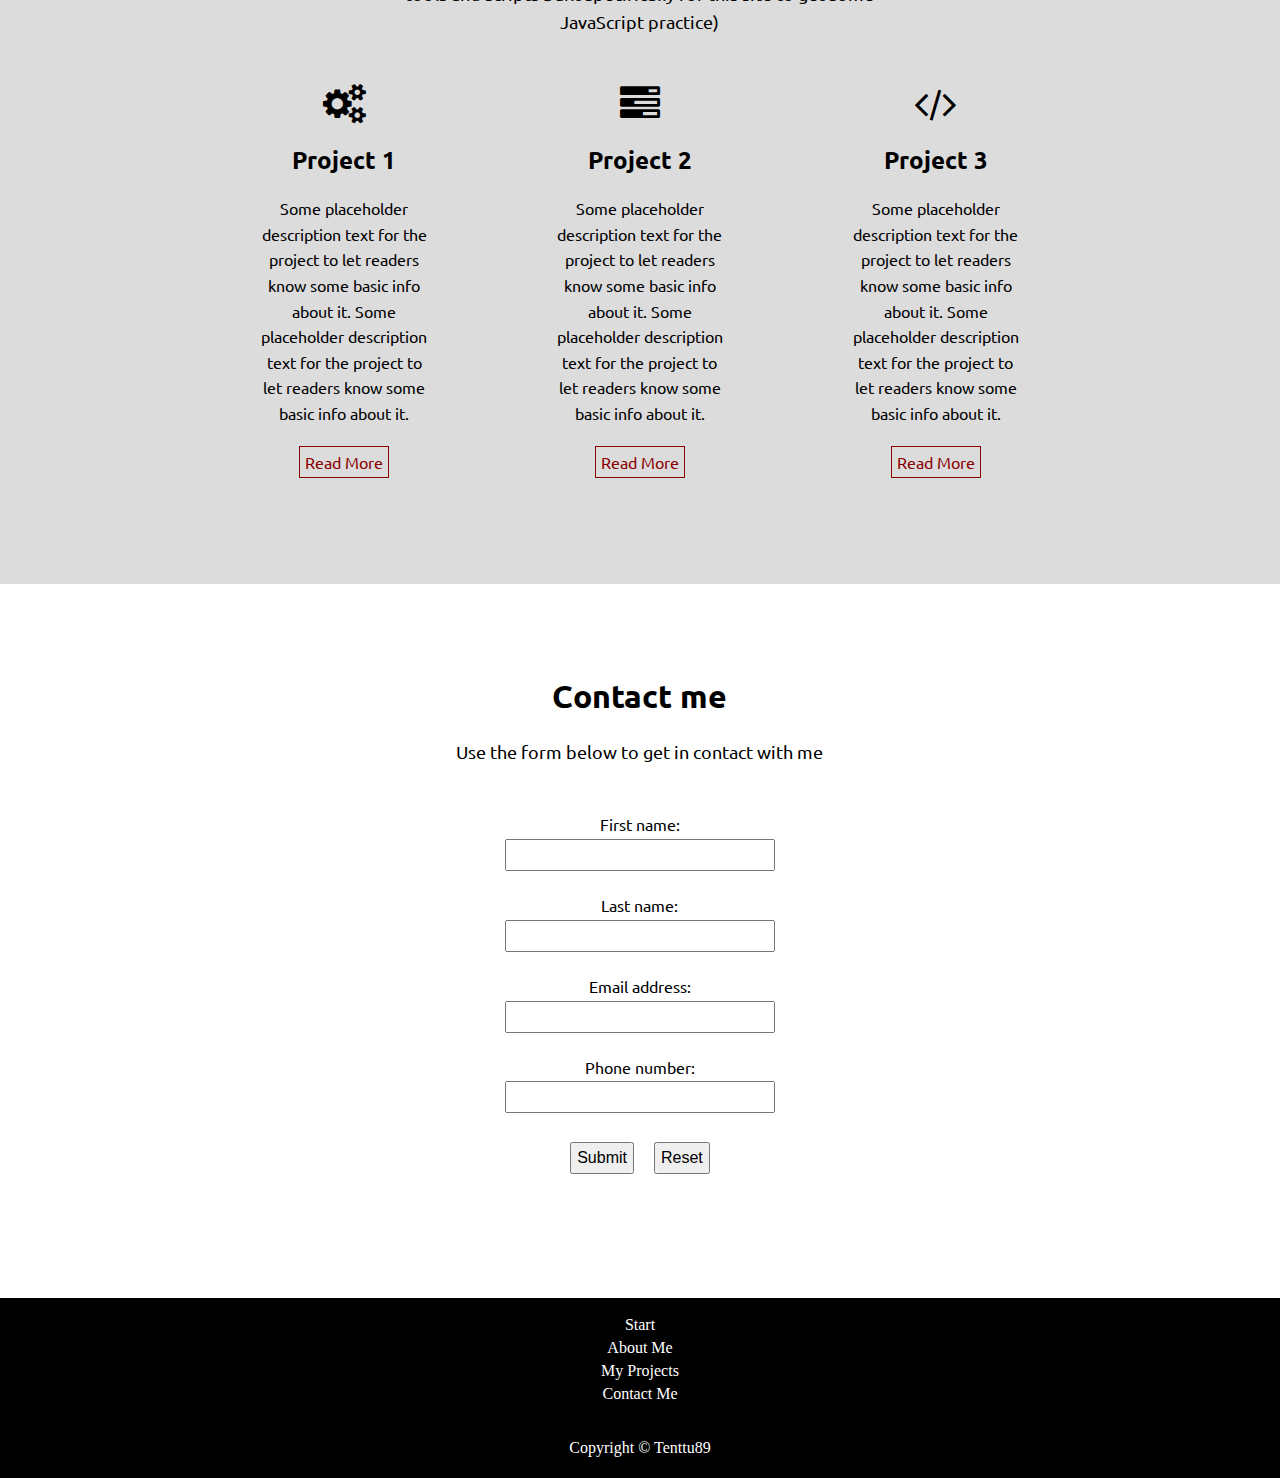
==== commit 6e842ce5: "Update" ====
--- a/index.html
+++ b/index.html
@@ -4,13 +4,13 @@
     <head>
         <!-- Meta starts -->
         <meta charset="UTF-8">
-        <meta name="description" content="Star Labs - Codecademy Portfolio Project">
-        <meta name="keywords" content="Star Labs, Portfolio, Project, Learning">
+        <meta name="description" content="Codecademy Portfolio Project">
+        <meta name="keywords" content="Portfolio, Project, Learning">
         <meta name="author" content="Tenttu89">
         <meta name="viewport" content="width=device-width, initial-scale=1.0">
         <!-- Meta ends -->
 
-        <title>Star Labs</title>
+        <title>Star Labs - Codecademy Portfolio Project (Practice)</title>
 
         <!-- Linked styles, fonts and head scripts starts -->
         <link rel="stylesheet" href="./css/style.css">
@@ -66,21 +66,21 @@
                         <div class="projectContainer">
                             <div class="projectItem first">
                                 <i class="fa fa-cogs"></i>
-                                <h2>Placeholder Title</h2>
+                                <h2>Project 1</h2>
                                 <p>Some placeholder description text for the project to let readers know some basic info about it. Some placeholder description text for the project to let readers know some basic info about it.</p>
-                                <a href="#" class="projectButton">Read More</a>
+                                <a href="./project1.html" class="projectButton">Read More</a>
                             </div>
                             <div class="projectItem second">
                                 <i class="fa fa-tasks"></i>
-                                <h2>Placeholder Title</h2>
+                                <h2>Project 2</h2>
                                 <p>Some placeholder description text for the project to let readers know some basic info about it. Some placeholder description text for the project to let readers know some basic info about it.</p>
-                                <a href="#" class="projectButton">Read More</a>
+                                <a href="./project2.html" class="projectButton">Read More</a>
                             </div>
                             <div class="projectItem third">
                                 <i class="fa fa-code"></i>
-                                <h2>Placeholder Title</h2>
+                                <h2>Project 3</h2>
                                 <p>Some placeholder description text for the project to let readers know some basic info about it. Some placeholder description text for the project to let readers know some basic info about it.</p>
-                                <a href="#" class="projectButton">Read More</a>
+                                <a href="./project3.html" class="projectButton">Read More</a>
                             </div>
                         </div>
                     </div>
--- a/css/style.css
+++ b/css/style.css
@@ -95,6 +95,29 @@
 
 #banner h3 {
     color: #FFF;
+    font-size: 1.4em;
+    font-family: 'Ubuntu';
+}
+
+#bannerProjectPage {
+    height: 500px;
+    background: url('../img/projectBg.jpg') center;
+    text-align: center;
+    display: flex;
+    flex-direction: column;
+    justify-content: center;
+    align-items: center;
+}
+
+#bannerProjectPage h1 {
+    margin: 0;
+    color: #FF0000;
+    font-size: 2.5em;
+    font-family: 'Ubuntu';
+}
+
+#bannerProjectPage h3 {
+    color: #FF0000;
     font-size: 1.4em;
     font-family: 'Ubuntu';
 }
@@ -312,4 +335,11 @@
 .copyright {
     text-align: center;
     margin-top: 2em;
+}
+
+/* Project 1 styles */
+
+.resultBox {
+    border: 2px solid #8B0000;
+    display: none;
 }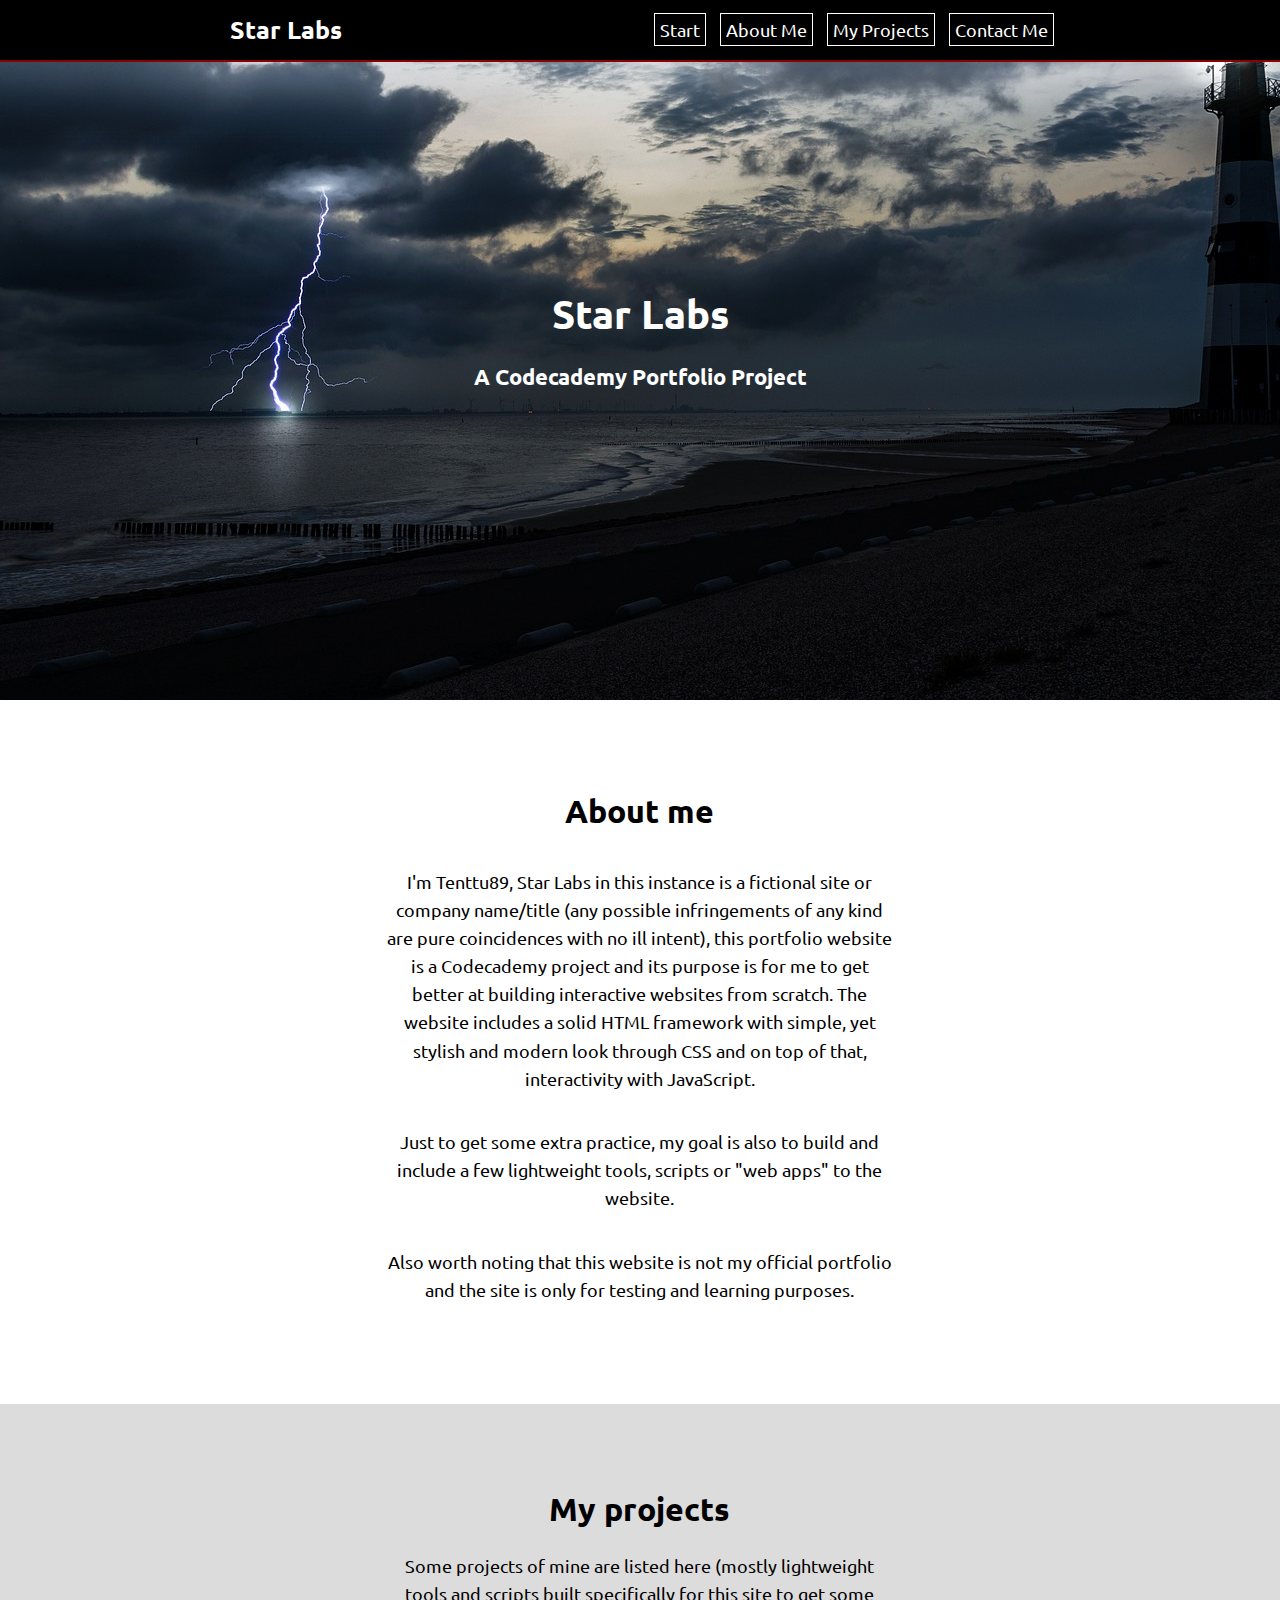
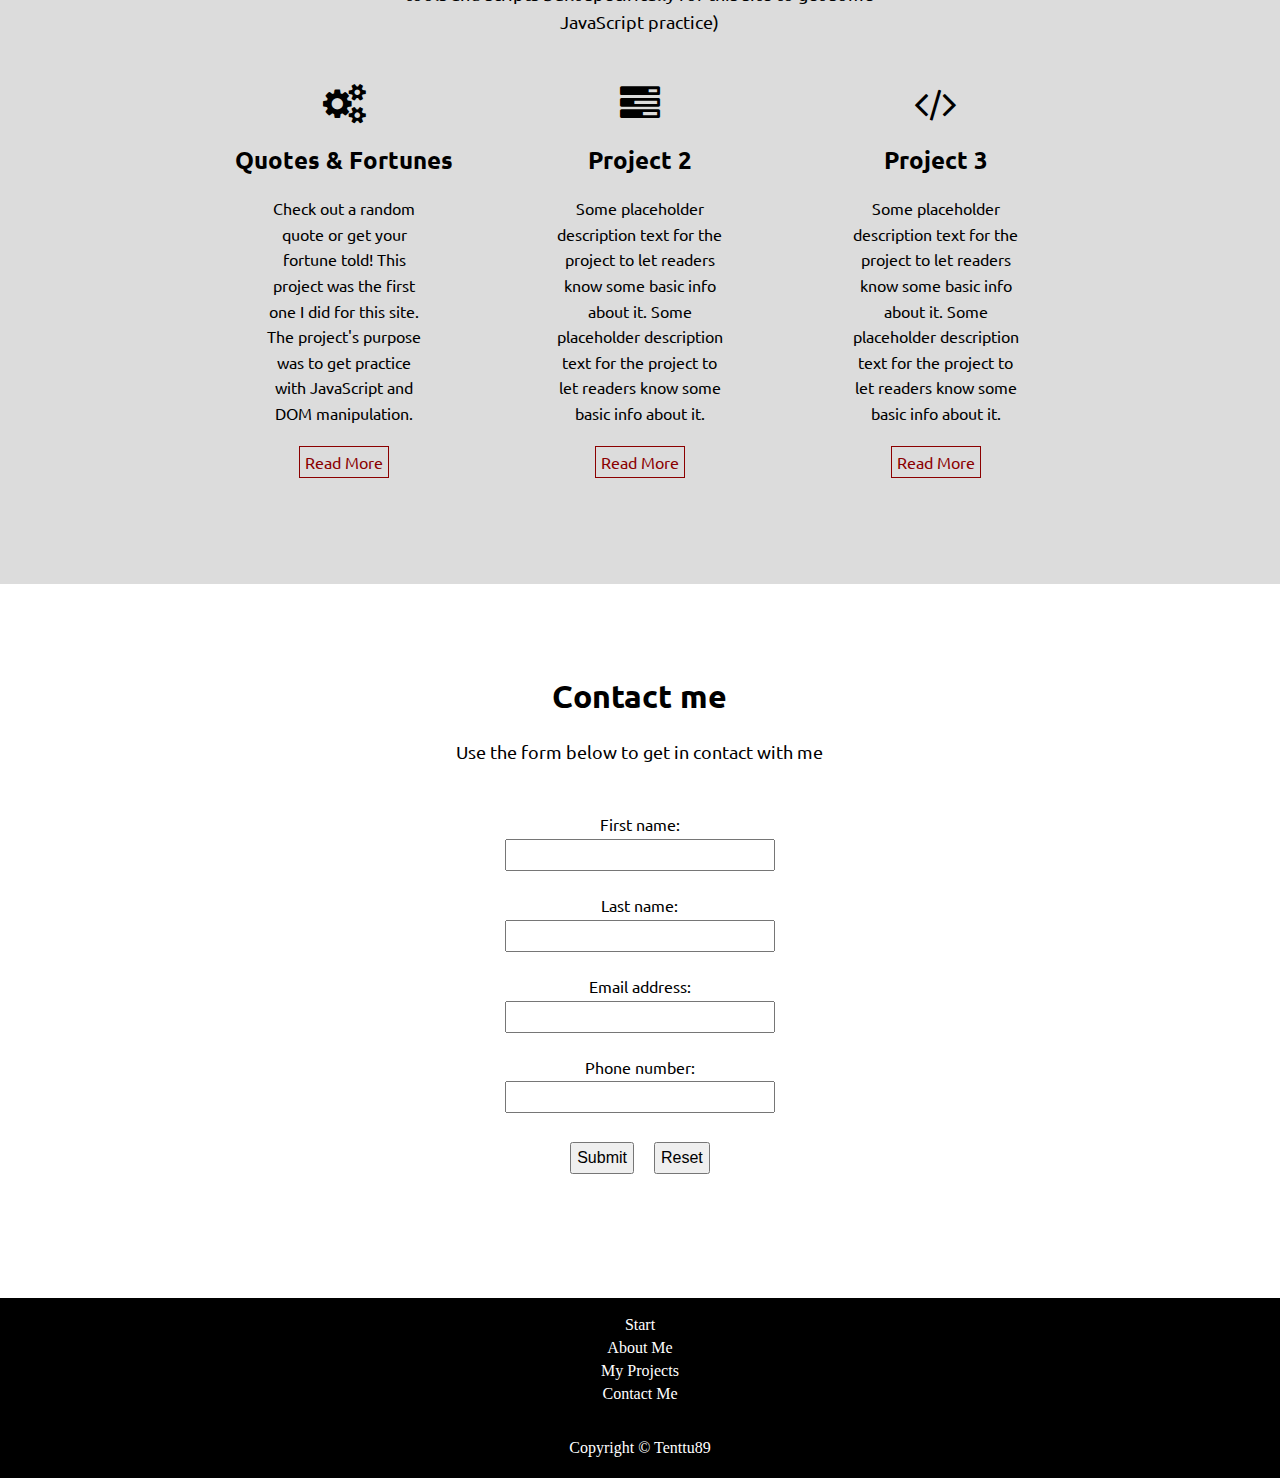
==== commit 53e48511: "Update" ====
--- a/index.html
+++ b/index.html
@@ -66,8 +66,8 @@
                         <div class="projectContainer">
                             <div class="projectItem first">
                                 <i class="fa fa-cogs"></i>
-                                <h2>Project 1</h2>
-                                <p>Some placeholder description text for the project to let readers know some basic info about it. Some placeholder description text for the project to let readers know some basic info about it.</p>
+                                <h2>Quotes & Fortunes</h2>
+                                <p>Check out a random quote or get your fortune told! This project was the first one I did for this site. The project's purpose was to get practice with JavaScript and DOM manipulation.</p>
                                 <a href="./project1.html" class="projectButton">Read More</a>
                             </div>
                             <div class="projectItem second">
--- a/css/style.css
+++ b/css/style.css
@@ -342,4 +342,27 @@
 .resultBox {
     border: 2px solid #8B0000;
     display: none;
+    height: 50px;
+    width: 50%;
+    margin: 0 auto;
+    text-align: center;
+}
+
+#quoteText {
+    color: #000;
+    font-size: 1.2em;
+    margin: 0.4em;
+}
+
+#quoteButton {
+    margin-top: 2em;
+    margin-bottom: 2em;
+    font-size: 0.9em;
+    padding: 0.3em;
+}
+
+#fortuneButton {
+    margin-bottom: 2em;
+    font-size: 0.9em;
+    padding: 0.3em;
 }